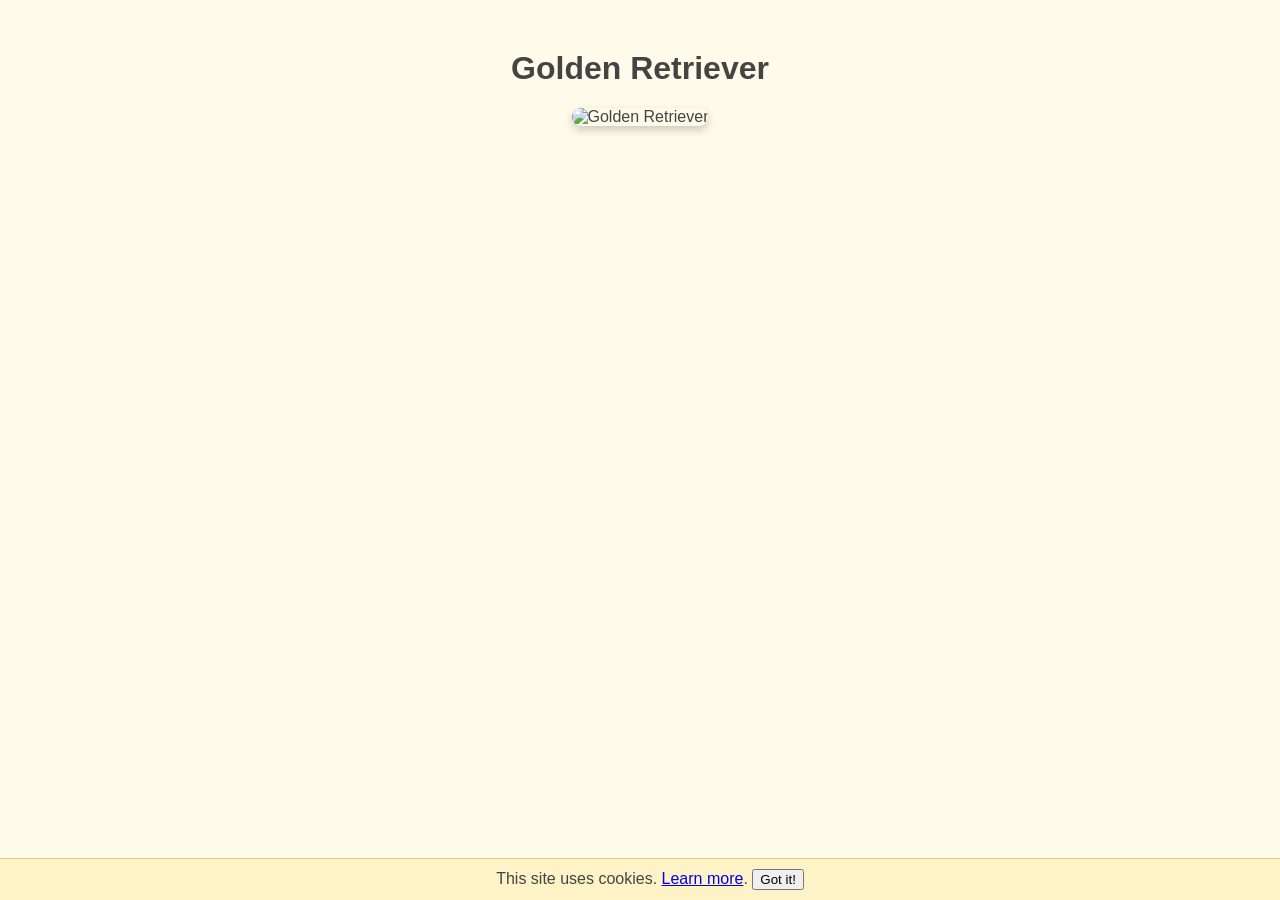
==== index.html @ 9451d831 "Initial commit" ====
<!DOCTYPE html>
<html lang="en">
<head>
  <meta charset="UTF-8" />
  <meta name="viewport" content="width=device-width, initial-scale=1.0" />
  <title>Golden Retriever</title>
  <link rel="stylesheet" href="style.css" />
  <!-- Google Analytics -->
  <script async src="https://www.googletagmanager.com/gtag/js?id=G-XXXXXXXXXX"></script>
  <script>
    window.dataLayer = window.dataLayer || [];
    function gtag(){dataLayer.push(arguments);}
    gtag('js', new Date());
    gtag('config', 'G-XXXXXXXXXX');
  </script>
</head>
<body>
  <div class="cookie-banner" id="cookie-banner">
    This site uses cookies. <a href="privacy.html">Learn more</a>.
    <button onclick="acceptCookies()">Got it!</button>
  </div>

  <main>
    <h1>Golden Retriever</h1>
    <img src="images/golden.jpg" alt="Golden Retriever" />
  </main>

  <script>
    function acceptCookies() {
      document.getElementById('cookie-banner').style.display = 'none';
      document.cookie = "acceptedCookies=true; path=/;";
    }
    if (document.cookie.includes("acceptedCookies=true")) {
      document.getElementById('cookie-banner').style.display = 'none';
    }
  </script>
</body>
</html>
---- style.css ----
body {
    font-family: Arial, sans-serif;
    text-align: center;
    background: #fffbea;
    color: #444;
    margin: 0;
    padding: 0;
  }
  
  main {
    margin-top: 50px;
  }
  
  img {
    max-width: 90%;
    height: auto;
    border-radius: 12px;
    box-shadow: 0 4px 8px rgba(0,0,0,0.2);
  }
  
  .cookie-banner {
    background: #fef3c7;
    padding: 10px;
    position: fixed;
    bottom: 0;
    width: 100%;
    border-top: 1px solid #e0c97d;
    text-align: center;
  }
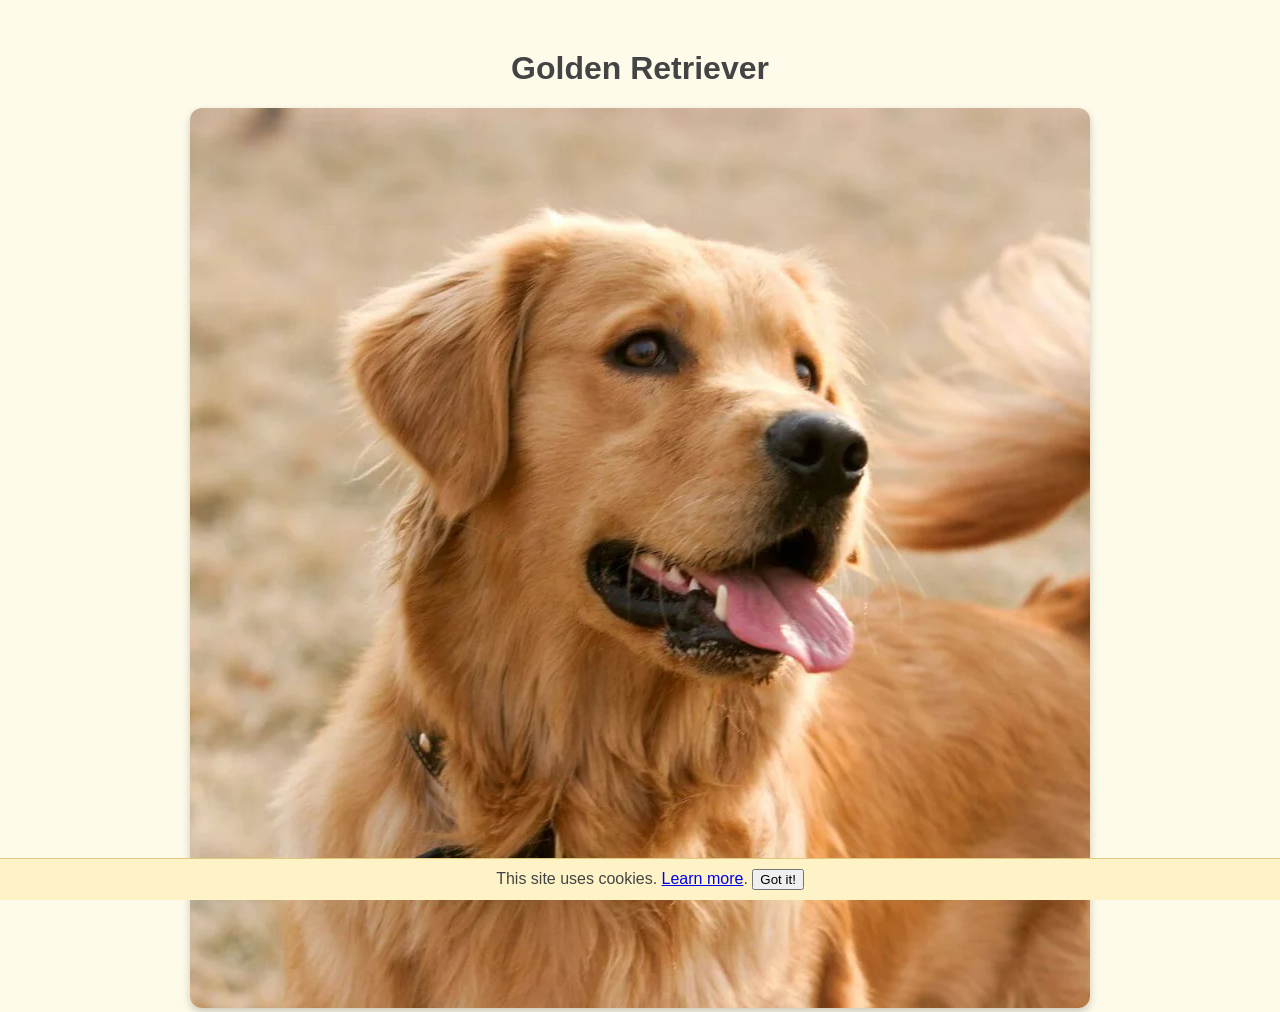
==== commit 7f05fc44: "Updated index.html" ====
--- a/index.html
+++ b/index.html
@@ -11,7 +11,7 @@
     window.dataLayer = window.dataLayer || [];
     function gtag(){dataLayer.push(arguments);}
     gtag('js', new Date());
-    gtag('config', 'G-XXXXXXXXXX');
+    gtag('config', 'G-8D6T0WS1SH');
   </script>
 </head>
 <body>
@@ -22,7 +22,7 @@
 
   <main>
     <h1>Golden Retriever</h1>
-    <img src="images/golden.jpg" alt="Golden Retriever" />
+    <img src="images\golden-retriever.webp" alt="Golden Retriever" />
   </main>
 
   <script>
